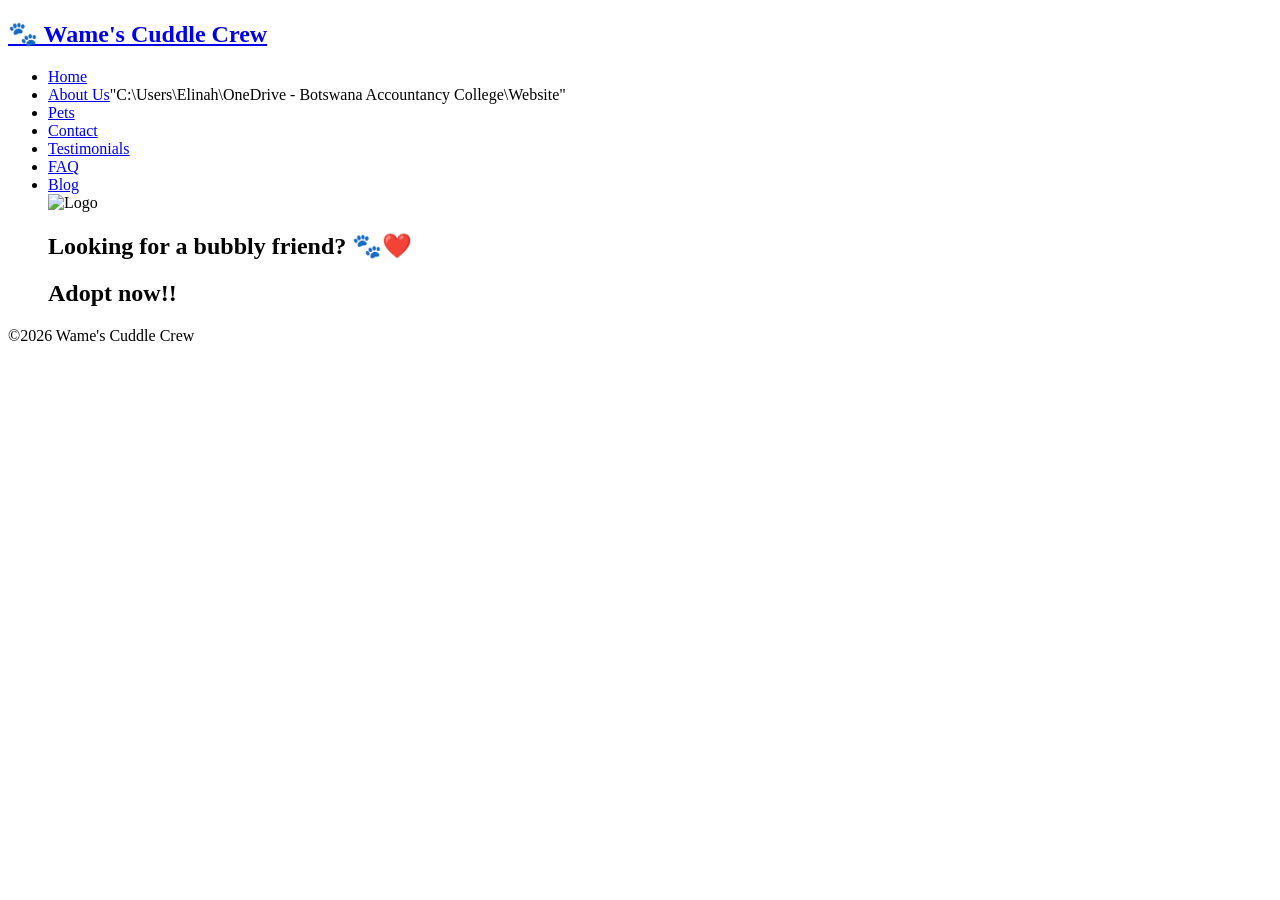
==== index.html @ 8684763a "Update content" ====
<!DOCTYPE html>
<html lang="en">
<head>
    <meta charset="UTF-8">
    <meta name="viewpoint" content="width=device-width, initial-scale=1.0">
    <title>Wame's Cuddle Crew</title>
    <link rel="stylesheet" href="style.css">
</head>
<body>
    <header>
    <nav class="navbar">
    <a href="index.html" class="nav-logo"> 
       <h2 class="logo-text">🐾 Wame's Cuddle Crew</h2>
    </a>
    <ul class="nav-menu">
        <li class="nav-item">
            <a href="home.html" class="nav-link">Home</a>
        </li>
        <li class="nav-item">
             <a href="about.html" class="nav-link">About Us</a>"C:\Users\Elinah\OneDrive - Botswana Accountancy College\Website"
        </li>
        <li class="nav-item">
             <a href="pets.html" class="nav-link">Pets</a>
        </li>
        <li class="nav-item">
             <a href="contact.html" class="nav-link">Contact</a>
        </li>
        <li class="nav-item">
             <a href="testimonials.html" class="nav-link">Testimonials</a>
        </li>
        <li class="nav-item">
             <a href="faq.html" class="nav-link">FAQ</a>
        </li>
        <li class="nav-item">
             <a href="blog.html" class="nav-link">Blog</a>
        </li>

       
        
        <img src="logo.jpg" alt="Logo">

     <h1>Looking for a bubbly friend? 🐾❤️</h1>
        <h2>Adopt now!!</h2>
    </header>
</body>
<main> 
    <footer>
        <p>&copy;2026 Wame's Cuddle Crew</p>
    </footer>

</main>

</html>
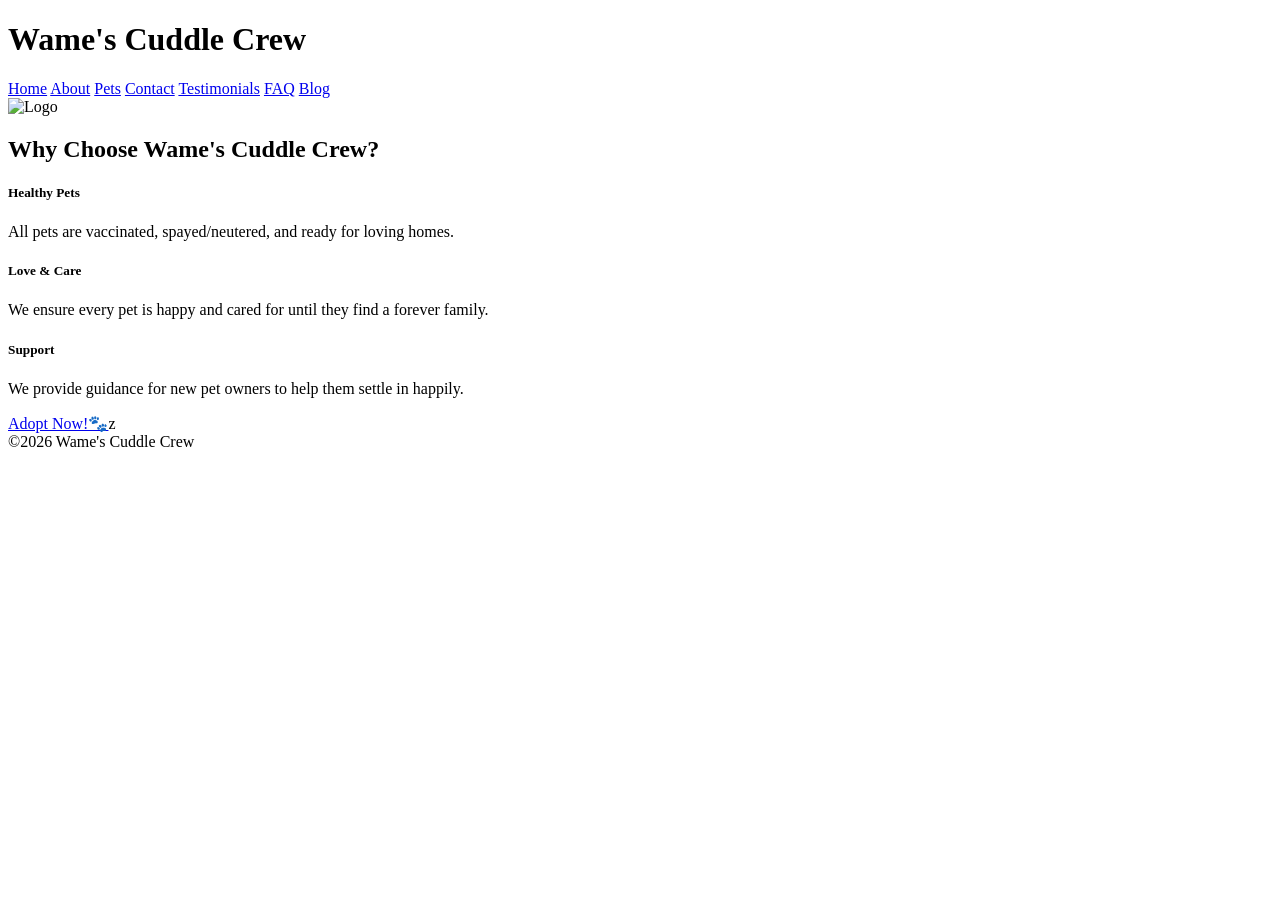
==== commit d022d618: "add content" ====
--- a/index.html
+++ b/index.html
@@ -4,50 +4,68 @@
     <meta charset="UTF-8">
     <meta name="viewpoint" content="width=device-width, initial-scale=1.0">
     <title>Wame's Cuddle Crew</title>
-    <link rel="stylesheet" href="style.css">
+
 </head>
 <body>
     <header>
-    <nav class="navbar">
-    <a href="index.html" class="nav-logo"> 
-       <h2 class="logo-text">🐾 Wame's Cuddle Crew</h2>
-    </a>
-    <ul class="nav-menu">
-        <li class="nav-item">
-            <a href="home.html" class="nav-link">Home</a>
-        </li>
-        <li class="nav-item">
-             <a href="about.html" class="nav-link">About Us</a>"C:\Users\Elinah\OneDrive - Botswana Accountancy College\Website"
-        </li>
-        <li class="nav-item">
-             <a href="pets.html" class="nav-link">Pets</a>
-        </li>
-        <li class="nav-item">
-             <a href="contact.html" class="nav-link">Contact</a>
-        </li>
-        <li class="nav-item">
-             <a href="testimonials.html" class="nav-link">Testimonials</a>
-        </li>
-        <li class="nav-item">
-             <a href="faq.html" class="nav-link">FAQ</a>
-        </li>
-        <li class="nav-item">
-             <a href="blog.html" class="nav-link">Blog</a>
-        </li>
-
-       
+        <h1>Wame's Cuddle Crew</h1>
+    <nav>
+        <a href="index.html">Home</a>
+        <a href="about.html">About</a>
+        <a href="pets.html">Pets</a>
+        <a href="contact.html">Contact</a>
+        <a href="testimonials.html">Testimonials</a>
+        <a href="faq.html">FAQ</a>
+        <a href="blog.html">Blog</a>
         
-        <img src="logo.jpg" alt="Logo">
-
-     <h1>Looking for a bubbly friend? 🐾❤️</h1>
-        <h2>Adopt now!!</h2>
+    </nav>
     </header>
 </body>
-<main> 
-    <footer>
-        <p>&copy;2026 Wame's Cuddle Crew</p>
+        
+        </nav>
+    
+        <section class="hero">
+            <div class="hero-overlay"></div>
+            <div class="hero-content">
+                 <img src="logo.jpg" alt="Logo" class="hero-logo">
+
+            </section>
+            
+            <section class="features mb-5">
+                <h2 class="mb-4">Why Choose Wame's Cuddle Crew?</h2>
+
+                <div class="row">
+                    <div class="col-md-4 mb-3">
+                        <div class="p-3 border rounded text-center">
+                          <h5>Healthy Pets</h5>
+                            <p>All pets are vaccinated, spayed/neutered, and ready for loving homes.</p>
+                        </div>
+                    </div>
+
+                   <div class="col-md-4 mb-3">
+                        <div class="p-3 border rounded text-center">
+                          <h5>Love & Care</h5>
+                            <p>We ensure every pet is happy and cared for until they find a forever family.</p>
+                        </div>
+                    </div>
+
+                    <div class="col-md-4 mb-3">
+                        <div class="p-3 border rounded text-center">
+                          <h5>Support</h5>
+                            <p>We provide guidance for new pet owners to help them settle in happily.</p>
+                            
+                        </div>
+                    </div>
+
+                    <a href="pets.html" class="adopt-now-btn">Adopt Now!🐾</a>z 
+                </div>
+            </section>    
+    </header>
+    
+    <footer class="text-center py-3 bg-dark text-light">
+        &copy;2026 Wame's Cuddle Crew
     </footer>
 
-</main>
+</body>    
 
 </html>
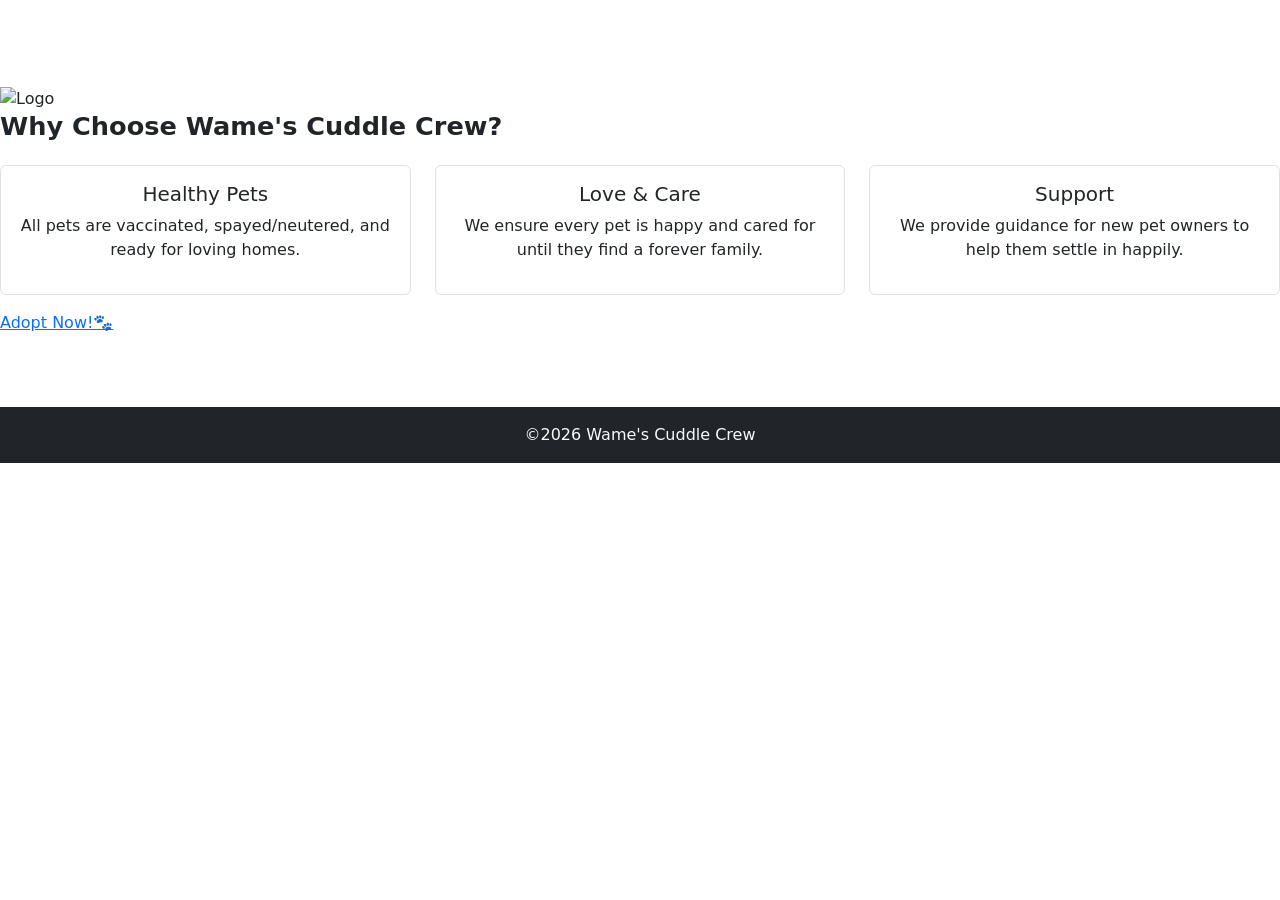
==== commit 888723c3: "Added Bootstrap framework, updated changes on Index, Contact, Testimonials, FAQ, About and Pets page" ====
--- a/index.html
+++ b/index.html
@@ -5,25 +5,45 @@
     <meta name="viewpoint" content="width=device-width, initial-scale=1.0">
     <title>Wame's Cuddle Crew</title>
 
+    <link href="https://cdn.jsdelivr.net/npm/bootstrap@5.3.0/dist/css/bootstrap.min.css" rel="stylesheet"> 
+    <link rel="stylesheet" href="styles.css">
+
 </head>
 <body>
+
     <header>
-        <h1>Wame's Cuddle Crew</h1>
-    <nav>
-        <a href="index.html">Home</a>
-        <a href="about.html">About</a>
-        <a href="pets.html">Pets</a>
-        <a href="contact.html">Contact</a>
-        <a href="testimonials.html">Testimonials</a>
-        <a href="faq.html">FAQ</a>
-        <a href="blog.html">Blog</a>
-        
-    </nav>
-    </header>
-</body>
-        
-        </nav>
-    
+
+        <nav class="navbar navbar-expand-lg navbar-dark">
+        <div class="container"> 
+            <a class="navbar-brand fw-bold fs-1" href="index.html">Wame's Cuddle Crew</a>
+            <button class="navbar-toggler" type="button" data-bs-toggle="collapse" data-bs-target="#navbarNav"> 
+                <span class="navbar-toggler-icon"></span> 
+                </button> 
+           <div class="collapse navbar-collapse" id="navbarNav"> 
+                <ul class="navbar-nav ms-auto"> 
+                    <li class="nav-item">
+                        <a class="nav-link active" href="index.html">Home</a> 
+                    </li> 
+                    <li class="nav-item">
+                        <a class="nav-link" href="about.html">About</a> 
+                    </li>
+                    <li class="nav-item">
+                        <a class="nav-link" href="contact.html">Contact</a> 
+                    </li>
+                    <li class="nav-item">
+                        <a class="nav-link" href="testimonials.html">Testimonials</a> 
+                    </li>
+                    <li class="nav-item">
+                        <a class="nav-link" href="faq.html">FAQ</a> 
+                    </li>
+                    <li class="nav-item">
+                        <a class="nav-link" href="blog.html">Blog</a>
+                    </li>
+                </ul>
+            </div>    
+        </div>
+      </nav>
+
         <section class="hero">
             <div class="hero-overlay"></div>
             <div class="hero-content">
@@ -66,6 +86,9 @@
         &copy;2026 Wame's Cuddle Crew
     </footer>
 
+     <script src="https://cdn.jsdelivr.net/npm/@popperjs/core@2.11.6/dist/umd/popper.min.js"></script>
+    <script src="https://cdn.jsdelivr.net/npm/bootstrap@5.3.0/dist/js/bootstrap.min.js"></script>
+
 </body>    
 
 </html>
--- a/styles.css
+++ b/styles.css
@@ -0,0 +1,12 @@
+h1, h2, h3, .hero h2, section h2, .card-title{
+    font-size: 1.6rem;
+    font-weight: 600;
+    
+}
+
+.hero logo{ 
+            text-align: center;
+
+             }
+
+             
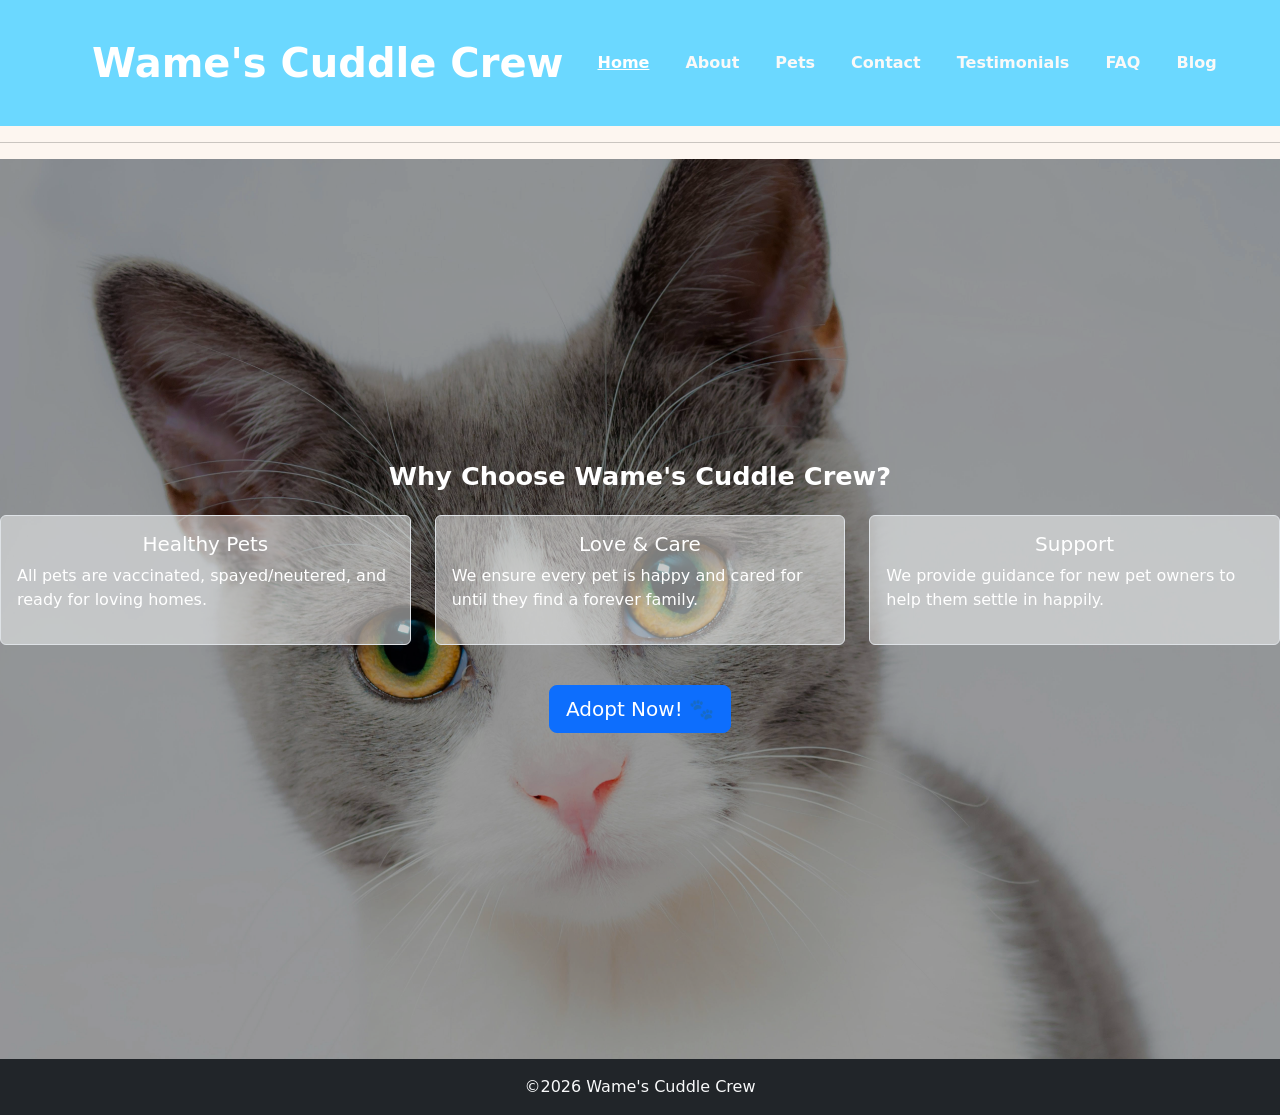
==== commit 210c5654: "Update changes on all pages" ====
--- a/index.html
+++ b/index.html
@@ -2,7 +2,7 @@
 <html lang="en">
 <head>
     <meta charset="UTF-8">
-    <meta name="viewpoint" content="width=device-width, initial-scale=1.0">
+    <meta name="viewport" content="width=device-width, initial-scale=1.0">
     <title>Wame's Cuddle Crew</title>
 
     <link href="https://cdn.jsdelivr.net/npm/bootstrap@5.3.0/dist/css/bootstrap.min.css" rel="stylesheet"> 
@@ -28,13 +28,16 @@
                         <a class="nav-link" href="about.html">About</a> 
                     </li>
                     <li class="nav-item">
+                        <a class="nav-link" href="pets.html">Pets</a> 
+                    </li>
+                    <li class="nav-item">
                         <a class="nav-link" href="contact.html">Contact</a> 
                     </li>
                     <li class="nav-item">
                         <a class="nav-link" href="testimonials.html">Testimonials</a> 
                     </li>
                     <li class="nav-item">
-                        <a class="nav-link" href="faq.html">FAQ</a> 
+                        <a class="nav-link" href="faq.html">FAQ</a>
                     </li>
                     <li class="nav-item">
                         <a class="nav-link" href="blog.html">Blog</a>
@@ -43,44 +46,45 @@
             </div>    
         </div>
       </nav>
+    </header>
 
-        <section class="hero">
+    <hr>
+    
+      <section class="hero">
             <div class="hero-overlay"></div>
             <div class="hero-content">
-                 <img src="logo.jpg" alt="Logo" class="hero-logo">
 
-            </section>
-            
-            <section class="features mb-5">
-                <h2 class="mb-4">Why Choose Wame's Cuddle Crew?</h2>
-
+             <div class="features mb-4">
+                <h2 class="mb-4 text-center">Why Choose Wame's Cuddle Crew?</h2>
                 <div class="row">
                     <div class="col-md-4 mb-3">
-                        <div class="p-3 border rounded text-center">
+                        <div class="p-3 border rounded text-center bg-light bg-opacity-50">
                           <h5>Healthy Pets</h5>
-                            <p>All pets are vaccinated, spayed/neutered, and ready for loving homes.</p>
+                          <p>All pets are vaccinated, spayed/neutered, and ready for loving homes.</p>
                         </div>
                     </div>
 
                    <div class="col-md-4 mb-3">
-                        <div class="p-3 border rounded text-center">
+                        <div class="p-3 border rounded text-center  bg-light bg-opacity-50">
                           <h5>Love & Care</h5>
-                            <p>We ensure every pet is happy and cared for until they find a forever family.</p>
+                          <p>We ensure every pet is happy and cared for until they find a forever family.</p>
                         </div>
                     </div>
 
                     <div class="col-md-4 mb-3">
-                        <div class="p-3 border rounded text-center">
+                        <div class="p-3 border rounded text-center  bg-light bg-opacity-50">
                           <h5>Support</h5>
-                            <p>We provide guidance for new pet owners to help them settle in happily.</p>
-                            
+                          <p>We provide guidance for new pet owners to help them settle in happily.</p> 
                         </div>
                     </div>
+                </div>
 
-                    <a href="pets.html" class="adopt-now-btn">Adopt Now!🐾</a>z 
+                <div class="text-center mt-4">
+                   <a href="pets.html" class="adopt-now-btn btn btn-primary btn-lg">Adopt Now! 🐾</a>
                 </div>
-            </section>    
-    </header>
+              </div>    
+            </div>
+      </section>       
     
     <footer class="text-center py-3 bg-dark text-light">
         &copy;2026 Wame's Cuddle Crew
--- a/styles.css
+++ b/styles.css
@@ -1,12 +1,155 @@
-h1, h2, h3, .hero h2, section h2, .card-title{
-    font-size: 1.6rem;
-    font-weight: 600;
+
     
-}
+
 
 .hero logo{ 
             text-align: center;
 
+
              }
 
+header{
+background-color: #6bd8ff; 
+color: #ffffff;
+text-align: center; 
+padding: 20px;
+}
+
+header nav a {
+color: #ffffff;
+margin: 0 10px;
+font-weight: 600;
+}
+
+
+body {
+background-color: #fdf6f0;
+color: #333;
+}
+
+
+.about {
+background-color: #fff0f5;
+padding: 20px;
+border-radius: 10px;
+}
+
+
+.contact {
+background-color: #e0f7fa;
+padding: 20px;
+border-radius: 10px;
+}
+
+.testimonial {
+background-color: #fff8dc;
+padding: 15px;
+margin-bottom: 15px;
+border-radius: 10px;
+}
+
+.faq {
+background-color: #f0fff0;
+padding: 20px;
+border-radius: 10px;
+}
+
+
+.blog-post {
+background-color: #f5f5f5;
+padding: 20px;
+border-radius: 10px;
+margin-bottom: 15px;
+}
+
+
+img { 
+    width: 1000px; 
+     max-width: 70%; 
+      height: auto; 
+       border-radius: 5px; 
+       display: block; 
+       margin: 10px auto; 
+        box-shadow: 0 4px 8px rgba(0,0,0,0.2); 
+         transition: transform 0.3s ease; 
+         } 
+         
+         img:hover  img { 
+ 
+             transform: scale(1.05); }
+
+img {
+display: block;
+margin: 10px auto; 
+}
+
+p, h2, h3 {
+text-align: left;
+}
+
+
+.navbar .nav-link {
+color: #faf9f8; 
+font-weight: bold;
+transition: color 0.3s ease;
+}
+
+
+.navbar .nav-link:hover {
+color: #000000;
+}
+
+
+.navbar .nav-link.active {
+color: #ffffff; 
+text-decoration: underline;
+font-weight: 600;
+}
+
+.navbar-brand {
+    font-size: 1rem;
+    font-weight: bold
+}
+
+h1, h2, h3, .hero h2, section h2, .card-title {
+    font-size: 1.6rem;
+    font-weight: 600;
+}
+
+p, .lead, .card-text {
+    font-size: 1rem;
+    line-height: 1.5;
+}
+
+.hero {
+    position: relative;
+    width: 100%;
+    height: 100vh; 
+    background-image: url('cute kitten.jpg'); 
+    background-size: cover;
+    background-position: center;
+    background-repeat: no-repeat;
+    display: flex;
+    justify-content: center;
+    align-items: center;
+    text-align: center;
+    color: white;
+}
+
+.hero-overlay {
+    position: absolute;
+    top: 0; left: 0;
+    width: 100%; height: 100%;
+    background: rgba(0, 0, 0, 0.4); 
+    z-index: 1;
+}
+
+.hero-content {
+    position: relative;
+    z-index: 2; 
+}
+
+
+
+
              
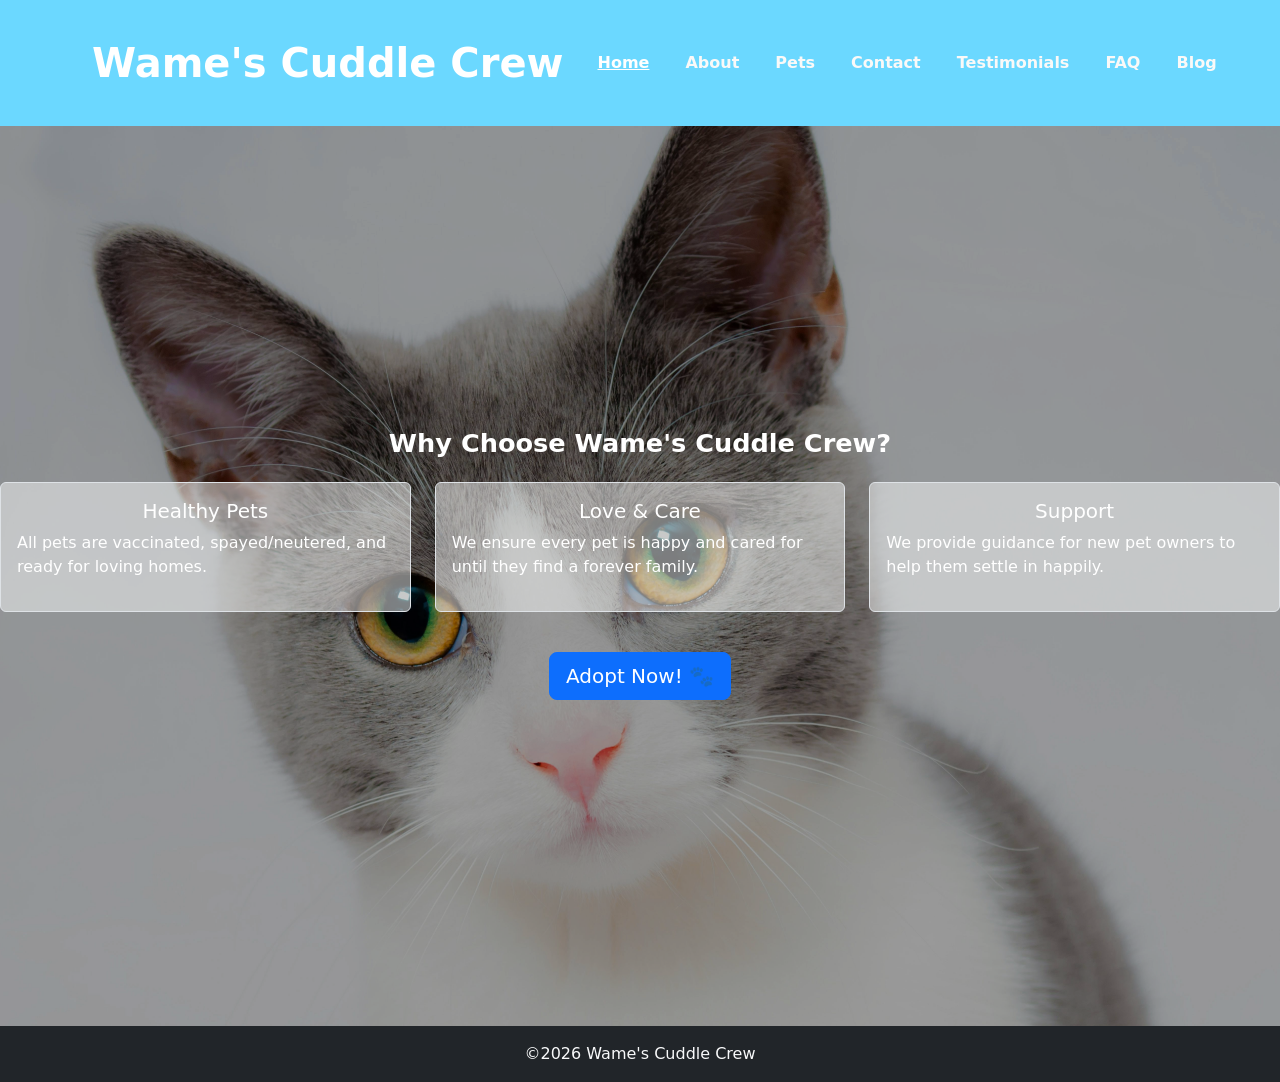
==== commit 89079d95: "Update content" ====
--- a/index.html
+++ b/index.html
@@ -48,7 +48,7 @@
       </nav>
     </header>
 
-    <hr>
+
     
       <section class="hero">
             <div class="hero-overlay"></div>
--- a/styles.css
+++ b/styles.css
@@ -27,24 +27,9 @@
 color: #333;
 }
 
-
-.about {
-background-color: #fff0f5;
-padding: 20px;
-border-radius: 10px;
-}
-
-
-.contact {
+.contact, .testimonials, .blog-post, .pets, .about, .faq {
 background-color: #e0f7fa;
 padding: 20px;
-border-radius: 10px;
-}
-
-.testimonial {
-background-color: #fff8dc;
-padding: 15px;
-margin-bottom: 15px;
 border-radius: 10px;
 }
 
@@ -53,15 +38,6 @@
 padding: 20px;
 border-radius: 10px;
 }
-
-
-.blog-post {
-background-color: #f5f5f5;
-padding: 20px;
-border-radius: 10px;
-margin-bottom: 15px;
-}
-
 
 img { 
     width: 1000px; 
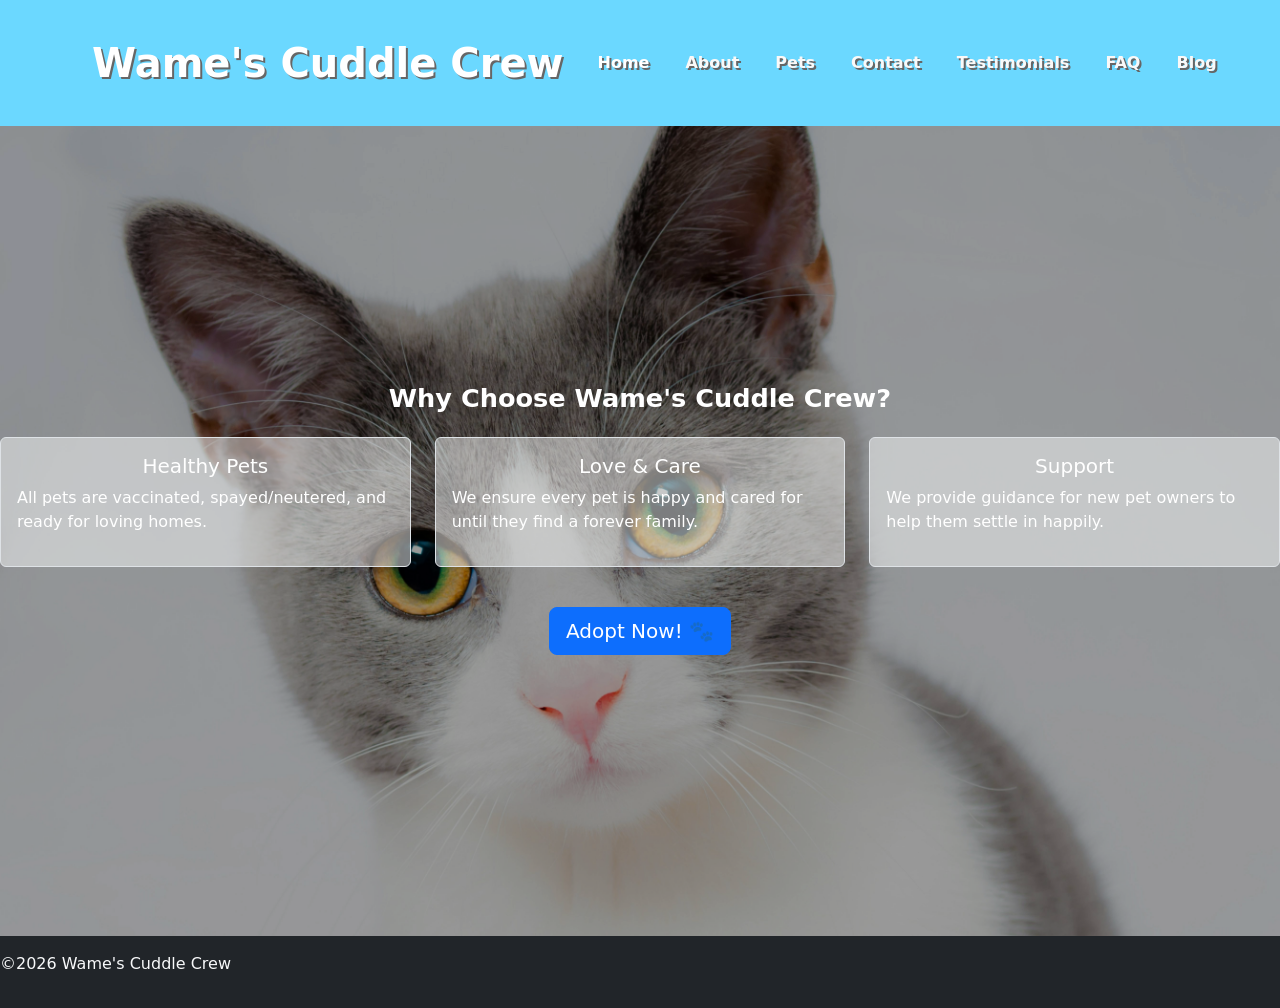
==== commit bd4b865f: "Update content" ====
--- a/index.html
+++ b/index.html
@@ -12,7 +12,6 @@
 <body>
 
     <header>
-
         <nav class="navbar navbar-expand-lg navbar-dark">
         <div class="container"> 
             <a class="navbar-brand fw-bold fs-1" href="index.html">Wame's Cuddle Crew</a>
@@ -72,7 +71,7 @@
                     </div>
 
                     <div class="col-md-4 mb-3">
-                        <div class="p-3 border rounded text-center  bg-light bg-opacity-50">
+                        <div class="p-3 border rounded text-center bg-light bg-opacity-50">
                           <h5>Support</h5>
                           <p>We provide guidance for new pet owners to help them settle in happily.</p> 
                         </div>
@@ -87,7 +86,7 @@
       </section>       
     
     <footer class="text-center py-3 bg-dark text-light">
-        &copy;2026 Wame's Cuddle Crew
+      <p>&copy;2026 Wame's Cuddle Crew</p>
     </footer>
 
      <script src="https://cdn.jsdelivr.net/npm/@popperjs/core@2.11.6/dist/umd/popper.min.js"></script>
--- a/styles.css
+++ b/styles.css
@@ -1,18 +1,10 @@
-
-    
-
-
-.hero logo{ 
-            text-align: center;
-
-
-             }
-
 header{
 background-color: #6bd8ff; 
 color: #ffffff;
 text-align: center; 
 padding: 20px;
+text-shadow: 2px 2px 0px #666 ;
+
 }
 
 header nav a {
@@ -27,7 +19,7 @@
 color: #333;
 }
 
-.contact, .testimonials, .blog-post, .pets, .about, .faq {
+.contact, .testimonials, .blog-post, .pets, .about, .faq, .home {
 background-color: #e0f7fa;
 padding: 20px;
 border-radius: 10px;
@@ -40,12 +32,12 @@
 }
 
 img { 
-    width: 1000px; 
-     max-width: 70%; 
+    width: 400px; 
+     max-width: 100%; 
       height: auto; 
-       border-radius: 5px; 
+       border-radius: 15px; 
        display: block; 
-       margin: 10px auto; 
+       margin: auto 10px; 
         box-shadow: 0 4px 8px rgba(0,0,0,0.2); 
          transition: transform 0.3s ease; 
          } 
@@ -54,10 +46,19 @@
  
              transform: scale(1.05); }
 
-img {
-display: block;
-margin: 10px auto; 
+.card img {
+    width: 100%;
+    height: 220px;
+    object-fit: cover;
+    display: block;
 }
+ 
+.gallery {
+  display: grid;
+  grid-template-columns: repeat(4, 1fr);
+  gap: 20px;
+}
+ 
 
 p, h2, h3 {
 text-align: left;
@@ -75,12 +76,8 @@
 color: #000000;
 }
 
+ 
 
-.navbar .nav-link.active {
-color: #ffffff; 
-text-decoration: underline;
-font-weight: 600;
-}
 
 .navbar-brand {
     font-size: 1rem;
@@ -95,13 +92,15 @@
 p, .lead, .card-text {
     font-size: 1rem;
     line-height: 1.5;
+    display: flex;
+    flex-direction: column;
+    justify-content: space-between;
 }
 
 .hero {
     position: relative;
-    width: 100%;
-    height: 100vh; 
-    background-image: url('cute kitten.jpg'); 
+     height: 90vh; 
+    background-image: url('images/cute kitten.jpg'); 
     background-size: cover;
     background-position: center;
     background-repeat: no-repeat;
@@ -125,7 +124,13 @@
     z-index: 2; 
 }
 
+#feedback {
+    opacity: 0;
+    transition: 0.5s;
+}
 
+#feedback.show {
+    opacity: 1;
 
+}
 
-             
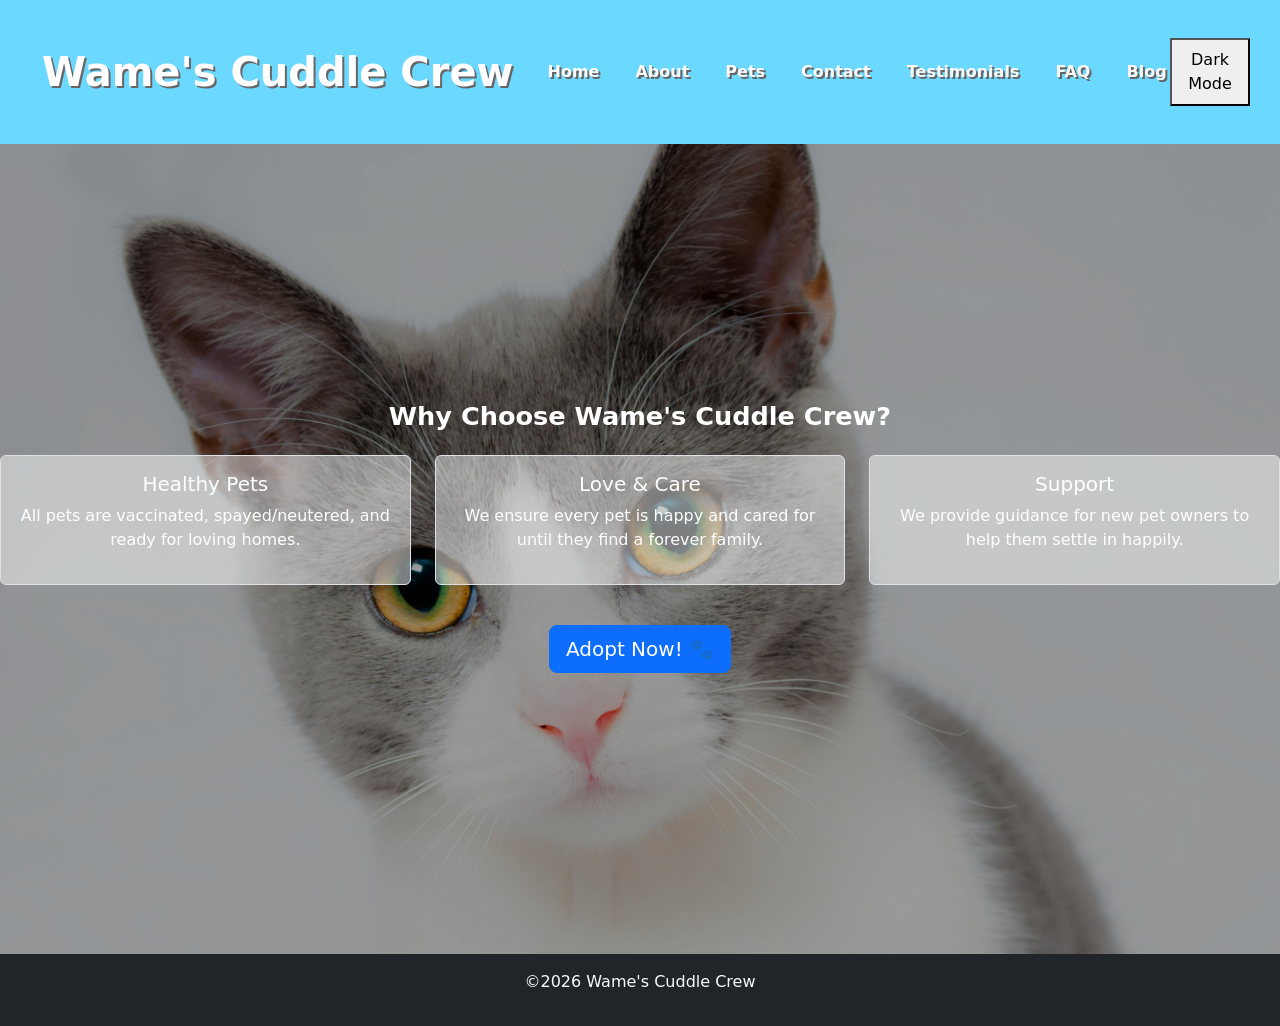
==== commit 516fbf24: "Update content" ====
--- a/index.html
+++ b/index.html
@@ -44,6 +44,7 @@
                 </ul>
             </div>    
         </div>
+         <button id="theme-toggle"> Dark Mode</button> 
       </nav>
     </header>
 
@@ -92,6 +93,7 @@
      <script src="https://cdn.jsdelivr.net/npm/@popperjs/core@2.11.6/dist/umd/popper.min.js"></script>
     <script src="https://cdn.jsdelivr.net/npm/bootstrap@5.3.0/dist/js/bootstrap.min.js"></script>
 
+    <script src="script.js"></script>
 </body>    
 
 </html>
--- a/styles.css
+++ b/styles.css
@@ -17,6 +17,7 @@
 body {
 background-color: #fdf6f0;
 color: #333;
+transition: background-color 0.3s, color 0.3s; 
 }
 
 .contact, .testimonials, .blog-post, .pets, .about, .faq, .home {
@@ -42,9 +43,10 @@
          transition: transform 0.3s ease; 
          } 
          
-         img:hover  img { 
+         img:hover  { 
  
-             transform: scale(1.05); }
+             transform: scale(1.05);
+             }
 
 .card img {
     width: 100%;
@@ -60,8 +62,10 @@
 }
  
 
-p, h2, h3 {
-text-align: left;
+main p,
+main h2, 
+main h3 {
+    text-align: left;
 }
 
 
@@ -76,7 +80,7 @@
 color: #000000;
 }
 
- 
+
 
 
 .navbar-brand {
@@ -124,13 +128,23 @@
     z-index: 2; 
 }
 
-#feedback {
-    opacity: 0;
-    transition: 0.5s;
+
+form {
+    max-width: 500px;
+    margin: 0 auto ;
 }
 
-#feedback.show {
-    opacity: 1;
+body.dark-mode { 
 
-}
+    background-color: #333333; 
 
+    color: #f9f9f9; 
+
+} 
+
+body.dark-mode nav { background-color: #333333;
+                     color: #f9f9f9
+} 
+
+body.dark-mode { background-color: #333333;}
+#theme-toggle { padding: 8px 16px; cursor: pointer; margin: 10px; } 
